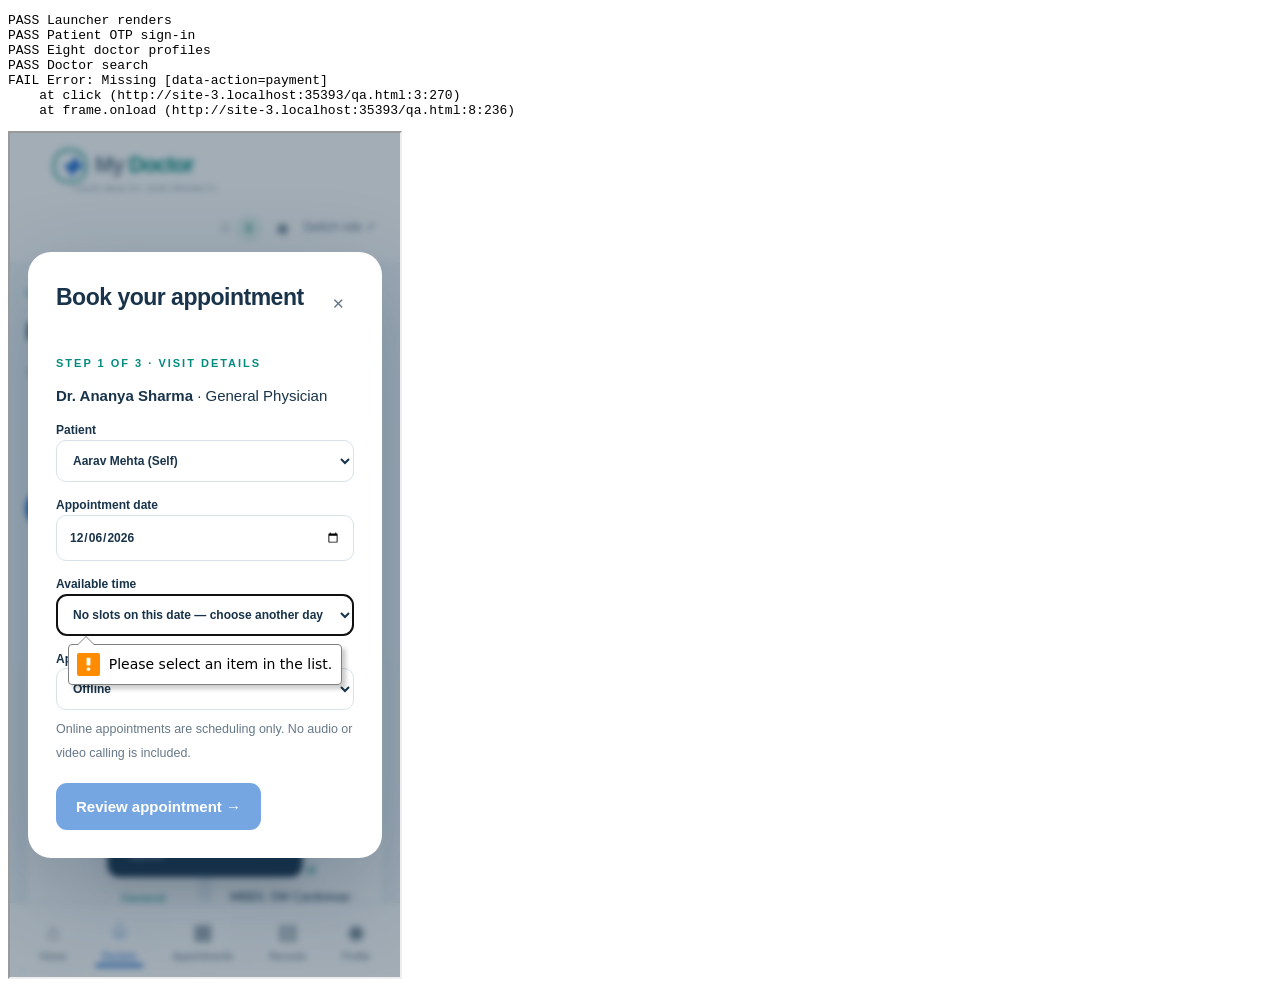
==== qa.html @ 8f98c6cf "Add interactive My Doctor healthcare prototype" ====
<!doctype html><html><head><meta charset="utf-8"><title>My Doctor checks</title></head><body><pre id="results">RUNNING</pre><iframe id="test" src="index.html" style="width:390px;height:844px"></iframe><script>
const output=document.querySelector('#results'), frame=document.querySelector('#test');
frame.onload=async()=>{const w=frame.contentWindow,d=w.document,results=[];const run=s=>w.eval(s);run("state=seed();save();role='';go('launcher')");const check=(v,s)=>{if(!v)throw Error(s);results.push('PASS '+s)};const click=s=>{const e=d.querySelector(s);if(!e)throw Error('Missing '+s);e.click()};const submit=s=>d.querySelector(s).requestSubmit();try{
check(d.body.textContent.includes('Good health'),'Launcher renders');
click('[data-role="patient"]');submit('#auth-form');d.querySelector('[name=otp]').value='1234';submit('#auth-form');check(d.body.textContent.includes('Hello, Aarav'),'Patient OTP sign-in');
click('[data-screen="doctors"]');check(d.querySelectorAll('.doctor').length===8,'Eight doctor profiles');
const input=d.querySelector('#doctor-search');input.value='Cardiologist';input.dispatchEvent(new w.Event('input',{bubbles:true}));check(d.querySelectorAll('.doctor').length===1,'Doctor search');
run("search='';filter='All';render();showDoctor('d0');");click('[data-action="book"]');const date=d.querySelector('[name=date]');date.value=run('day(1)');date.dispatchEvent(new w.Event('change',{bubbles:true}));submit('#booking-form');click('[data-action=payment]');submit('#payment-form');await new Promise(r=>setTimeout(r,1300));check(run('state.appointments.length')===4,'Payment creates appointment');check(d.querySelector('dialog').textContent.includes('confirmed'),'Confirmation displayed');
run("modal.close();role='doctor';doctorId='d0';doctorDay=day(1);go('home');");check(d.body.textContent.includes('Aarav'),'Booking visible to doctor');run("consult(state.appointments.at(-1).id)");click('[data-action=prescribe]');for(const [n,v] of Object.entries({medicine:'Demo test medicine',dosage:'1 tablet',frequency:'Once daily',duration:'2 days',instructions:'Fictional'}))d.querySelector('[name='+n+']').value=v;submit('#prescription-form');check(run('state.prescriptions.length')===2,'Doctor prescription saved');check(run("state.records.some(r=>r.rx===state.prescriptions.at(-1).id)"),'Prescription creates medical record');
run("role='patient';go('prescriptions')");check(d.body.textContent.includes('Ananya'),'Prescription visible to patient');run("go('queue')");const old=run('queueStatus(state.appointments[0]).current');click('[data-action=advance-queue]');check(run('queueStatus(state.appointments[0]).current')===old+1,'Queue state advances');
run("role='admin';adminTab='Payments';go('home');window.confirm=()=>true");click('[data-action=refund]');check(run("state.appointments[0].payment==='Refund Pending'"),'Refund requested');click('[data-action=process-refund]');check(run("state.appointments[0].payment==='Refunded'&&state.appointments[0].status==='Cancelled'"),'Refund processed');
run("adminTab='Commission';render()");d.querySelector('[name=percent]').value=15;submit('#commission-form');check(run('state.commission')===15,'Commission calculation state');
run("doctor('d7').status='Pending';adminTab='KYC Verification';render()");run("document.querySelector('[data-action=kyc][data-id=d7]').click()");click('[data-action=kyc-approve]');check(run("doctor('d7').status==='Approved'"),'KYC approval synchronizes');
for(const tab of run('adminTabs')){run('adminTab='+JSON.stringify(tab)+';render()');check(d.querySelector('.admin-content')!==null,'Admin '+tab);}
run("role='patient';modal.close();go('home')");for(const width of [320,360,375,390,414,430,768,1280]){frame.style.width=width+'px';await new Promise(r=>setTimeout(r,20));check(d.documentElement.scrollWidth<=width,'No home overflow at '+width+'px');}
check(JSON.parse(w.localStorage.getItem('my-doctor-mvp-v1')).commission===15,'Local storage persisted');
run("state=seed();save();role='';go('launcher')");output.textContent=results.join('\n')+'\nALL CHECKS PASSED';
}catch(e){output.textContent=results.join('\n')+'\nFAIL '+e.stack;}};
</script></body></html>
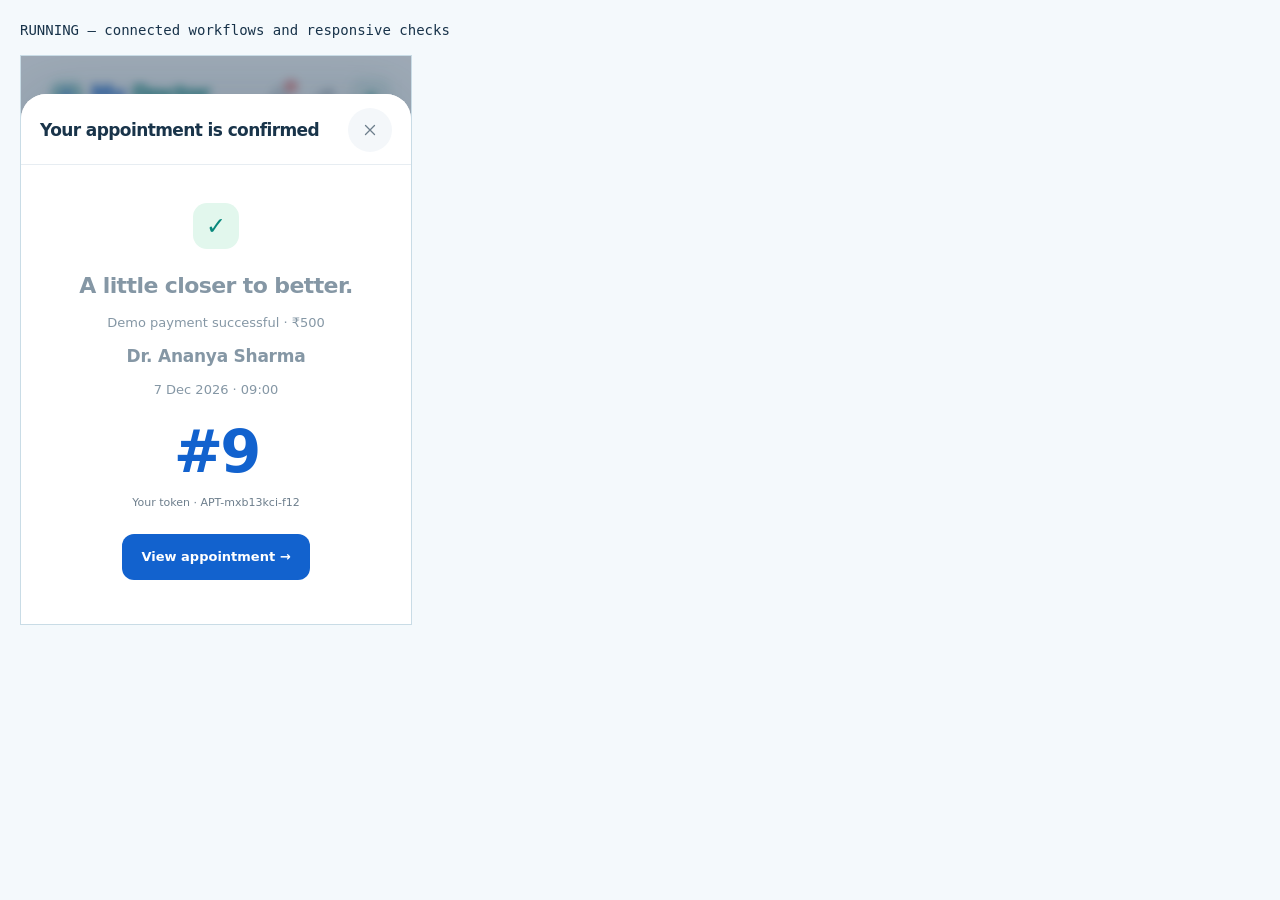
==== commit 1fef8082: "Polish mobile healthcare UI and validate responsive workflows" ====
--- a/qa.html
+++ b/qa.html
@@ -1,19 +1,314 @@
-<!doctype html><html><head><meta charset="utf-8"><title>My Doctor checks</title></head><body><pre id="results">RUNNING</pre><iframe id="test" src="index.html" style="width:390px;height:844px"></iframe><script>
-const output=document.querySelector('#results'), frame=document.querySelector('#test');
-frame.onload=async()=>{const w=frame.contentWindow,d=w.document,results=[];const run=s=>w.eval(s);run("state=seed();save();role='';go('launcher')");const check=(v,s)=>{if(!v)throw Error(s);results.push('PASS '+s)};const click=s=>{const e=d.querySelector(s);if(!e)throw Error('Missing '+s);e.click()};const submit=s=>d.querySelector(s).requestSubmit();try{
-check(d.body.textContent.includes('Good health'),'Launcher renders');
-click('[data-role="patient"]');submit('#auth-form');d.querySelector('[name=otp]').value='1234';submit('#auth-form');check(d.body.textContent.includes('Hello, Aarav'),'Patient OTP sign-in');
-click('[data-screen="doctors"]');check(d.querySelectorAll('.doctor').length===8,'Eight doctor profiles');
-const input=d.querySelector('#doctor-search');input.value='Cardiologist';input.dispatchEvent(new w.Event('input',{bubbles:true}));check(d.querySelectorAll('.doctor').length===1,'Doctor search');
-run("search='';filter='All';render();showDoctor('d0');");click('[data-action="book"]');const date=d.querySelector('[name=date]');date.value=run('day(1)');date.dispatchEvent(new w.Event('change',{bubbles:true}));submit('#booking-form');click('[data-action=payment]');submit('#payment-form');await new Promise(r=>setTimeout(r,1300));check(run('state.appointments.length')===4,'Payment creates appointment');check(d.querySelector('dialog').textContent.includes('confirmed'),'Confirmation displayed');
-run("modal.close();role='doctor';doctorId='d0';doctorDay=day(1);go('home');");check(d.body.textContent.includes('Aarav'),'Booking visible to doctor');run("consult(state.appointments.at(-1).id)");click('[data-action=prescribe]');for(const [n,v] of Object.entries({medicine:'Demo test medicine',dosage:'1 tablet',frequency:'Once daily',duration:'2 days',instructions:'Fictional'}))d.querySelector('[name='+n+']').value=v;submit('#prescription-form');check(run('state.prescriptions.length')===2,'Doctor prescription saved');check(run("state.records.some(r=>r.rx===state.prescriptions.at(-1).id)"),'Prescription creates medical record');
-run("role='patient';go('prescriptions')");check(d.body.textContent.includes('Ananya'),'Prescription visible to patient');run("go('queue')");const old=run('queueStatus(state.appointments[0]).current');click('[data-action=advance-queue]');check(run('queueStatus(state.appointments[0]).current')===old+1,'Queue state advances');
-run("role='admin';adminTab='Payments';go('home');window.confirm=()=>true");click('[data-action=refund]');check(run("state.appointments[0].payment==='Refund Pending'"),'Refund requested');click('[data-action=process-refund]');check(run("state.appointments[0].payment==='Refunded'&&state.appointments[0].status==='Cancelled'"),'Refund processed');
-run("adminTab='Commission';render()");d.querySelector('[name=percent]').value=15;submit('#commission-form');check(run('state.commission')===15,'Commission calculation state');
-run("doctor('d7').status='Pending';adminTab='KYC Verification';render()");run("document.querySelector('[data-action=kyc][data-id=d7]').click()");click('[data-action=kyc-approve]');check(run("doctor('d7').status==='Approved'"),'KYC approval synchronizes');
-for(const tab of run('adminTabs')){run('adminTab='+JSON.stringify(tab)+';render()');check(d.querySelector('.admin-content')!==null,'Admin '+tab);}
-run("role='patient';modal.close();go('home')");for(const width of [320,360,375,390,414,430,768,1280]){frame.style.width=width+'px';await new Promise(r=>setTimeout(r,20));check(d.documentElement.scrollWidth<=width,'No home overflow at '+width+'px');}
-check(JSON.parse(w.localStorage.getItem('my-doctor-mvp-v1')).commission===15,'Local storage persisted');
-run("state=seed();save();role='';go('launcher')");output.textContent=results.join('\n')+'\nALL CHECKS PASSED';
-}catch(e){output.textContent=results.join('\n')+'\nFAIL '+e.stack;}};
-</script></body></html>
+<!doctype html>
+<html lang="en">
+<head>
+  <meta charset="utf-8">
+  <meta name="viewport" content="width=device-width,initial-scale=1">
+  <title>My Doctor browser checks</title>
+  <style>
+    body { margin: 20px; font: 14px/1.5 monospace; color: #18334a; background: #f4f9fc; }
+    #results { white-space: pre-wrap; overflow-wrap: anywhere; }
+    #test { display: block; width: 390px; height: 568px; border: 1px solid #c9dce6; background: white; }
+  </style>
+</head>
+<body>
+  <pre id="results" role="status">RUNNING — connected workflows and responsive checks</pre>
+  <iframe id="test" title="My Doctor browser test workspace"></iframe>
+  <script>
+    'use strict';
+    const output = document.querySelector('#results');
+    const frame = document.querySelector('#test');
+    const storageKey = 'my-doctor-mvp-v1';
+    const results = [];
+    const runtimeErrors = [];
+    const widths = [320, 360, 375, 390, 414, 430, 768, 1280];
+    const snapshotStorage = storage => Array.from({ length: storage.length }, (_, index) => {
+      const key = storage.key(index);
+      return [key, storage.getItem(key)];
+    });
+    // Capture data before index.html bootstraps. The marker identifies browsers
+    // that share a local-file storage area between the QA page and application.
+    const originalStorage = snapshotStorage(localStorage);
+    const storageMarker = 'my-doctor-qa-' + Date.now() + '-' + Math.random().toString(36).slice(2);
+    localStorage.setItem(storageMarker, 'storage-probe');
+    let finished = false;
+
+    frame.onload = async () => {
+      if (finished || frame.contentWindow.location.href === 'about:blank') return;
+      const w = frame.contentWindow;
+      const d = w.document;
+      const sharedStorage = w.localStorage.getItem(storageMarker) === 'storage-probe';
+      const baseline = sharedStorage ? originalStorage : snapshotStorage(w.localStorage);
+      localStorage.removeItem(storageMarker);
+      const originalEntry = baseline.find(([key]) => key === storageKey);
+      const run = source => w.eval(source);
+      const pause = () => new Promise(resolve => setTimeout(resolve, 20));
+      const visible = element => element.getClientRects().length > 0 &&
+        w.getComputedStyle(element).visibility !== 'hidden';
+      const describe = element => element.id ? '#' + element.id :
+        element.tagName.toLowerCase() + (element.className && typeof element.className === 'string'
+          ? '.' + element.className.trim().replace(/\s+/g, '.') : '');
+      const check = (condition, label) => {
+        if (runtimeErrors.length) throw new Error('JavaScript runtime error: ' + runtimeErrors.join(' | '));
+        if (!condition) throw new Error(label);
+        results.push('PASS ' + label);
+      };
+      const click = selector => {
+        const element = d.querySelector(selector);
+        if (!element) throw new Error('Missing ' + selector);
+        element.click();
+      };
+      const submit = selector => {
+        const form = d.querySelector(selector);
+        if (!form) throw new Error('Missing form ' + selector);
+        if (!form.checkValidity()) throw new Error('Invalid test form ' + selector);
+        form.requestSubmit();
+      };
+      const resize = async width => {
+        frame.style.width = width + 'px';
+        frame.style.height = (width <= 430 ? 568 : width === 768 ? 740 : 800) + 'px';
+        await pause();
+      };
+      const layout = label => {
+        const viewportWidth = d.documentElement.clientWidth;
+        const overflow = Math.max(d.documentElement.scrollWidth, d.body.scrollWidth) - viewportWidth;
+        const offenders = () => Array.from(d.querySelectorAll('body *')).filter(visible)
+          .filter(element => element.getBoundingClientRect().right > viewportWidth + 1)
+          .slice(0, 5).map(describe).join(', ');
+        check(overflow <= 1, label + ': no page overflow' +
+          (overflow > 1 ? ' (' + Math.ceil(overflow) + 'px: ' + offenders() + ')' : ''));
+        if (w.innerWidth <= 700) {
+          const controls = Array.from(d.querySelectorAll(
+            'input:not([type="checkbox"]):not([type="radio"]):not([type="hidden"]), select, textarea'
+          )).filter(visible);
+          const smallControls = controls.filter(element => parseFloat(w.getComputedStyle(element).fontSize) < 16);
+          check(!smallControls.length, label + ': readable form text (16px minimum)' +
+            (smallControls.length ? ' — ' + smallControls.map(describe).join(', ') : ''));
+          const targets = Array.from(d.querySelectorAll(
+            'header button, nav[aria-label="Main navigation"] button, .mobile-menu, .sidebar.open button'
+          )).filter(visible);
+          const smallTargets = targets.filter(element => {
+            const rect = element.getBoundingClientRect();
+            return rect.width < 43.5 || rect.height < 43.5;
+          });
+          check(!smallTargets.length, label + ': navigation targets at least 44px' +
+            (smallTargets.length ? ' — ' + smallTargets.map(element => {
+              const rect = element.getBoundingClientRect();
+              return describe(element) + ' ' + rect.width.toFixed(1) + '×' + rect.height.toFixed(1);
+            }).join(', ') : ''));
+        }
+        const navigation = d.querySelector('nav[aria-label="Main navigation"]');
+        if (navigation && visible(navigation)) {
+          const rect = navigation.getBoundingClientRect();
+          check(rect.left >= -1 && rect.right <= w.innerWidth + 1 && rect.bottom <= w.innerHeight + 1,
+            label + ': bottom navigation fits viewport');
+        }
+      };
+      const modalLayout = label => {
+        const modal = d.querySelector('dialog[open]');
+        check(Boolean(modal), label + ': dialog opens');
+        const rect = modal.getBoundingClientRect();
+        check(rect.left >= -1 && rect.top >= -1 && rect.right <= w.innerWidth + 1 && rect.bottom <= w.innerHeight + 1,
+          label + ': dialog fits ' + w.innerWidth + '×' + w.innerHeight);
+        check(modal.scrollWidth <= modal.clientWidth + 1, label + ': dialog content has no horizontal overflow');
+        const close = modal.querySelector('[data-action="close"]');
+        if (close && w.innerWidth <= 700) {
+          const closeRect = close.getBoundingClientRect();
+          check(closeRect.width >= 43.5 && closeRect.height >= 43.5, label + ': close target at least 44px');
+        }
+        layout(label);
+      };
+      const closeModal = () => run("if(modal.open)modal.close()");
+      const onError = event => runtimeErrors.push(event.message || 'Uncaught application error');
+      const onRejection = event => runtimeErrors.push(String(event.reason?.stack || event.reason || 'Unhandled rejection'));
+      w.addEventListener('error', onError);
+      w.addEventListener('unhandledrejection', onRejection);
+      const restoreStorage = () => {
+        // Only this key changes in the app. Preserve unrelated data and updates
+        // made by another tab; never clear localStorage.
+        if (originalEntry) w.localStorage.setItem(storageKey, originalEntry[1]);
+        else w.localStorage.removeItem(storageKey);
+        localStorage.removeItem(storageMarker);
+      };
+      window.addEventListener('pagehide', restoreStorage, { once: true });
+      let failure = null;
+      try {
+        check(run("typeof seed==='function'&&typeof render==='function'"), 'Application JavaScript initializes');
+        run("state=seed();save();role='';go('launcher')");
+        check(d.body.textContent.includes('Good health'), 'Launcher renders');
+        click('[data-role="patient"]');
+        submit('#auth-form');
+        d.querySelector('[name="otp"]').value = '1234';
+        submit('#auth-form');
+        check(d.body.textContent.includes('Hello, Aarav'), 'Patient OTP sign-in');
+        click('[data-screen="doctors"]');
+        check(d.querySelectorAll('.doctor').length === 8, 'Eight doctor profiles');
+        await resize(390);
+        const specialityRail = d.querySelector('.speciality-rail');
+        specialityRail.scrollLeft = specialityRail.scrollWidth;
+        const railOffset = specialityRail.scrollLeft;
+        click('[data-action="speciality"][data-value="ENT"]');
+        check(railOffset > 0 && Math.abs(d.querySelector('.speciality-rail').scrollLeft - railOffset) < 1 &&
+          d.querySelector('[data-value="ENT"]').getAttribute('aria-pressed') === 'true' &&
+          d.querySelectorAll('.doctor').length === 1 && d.querySelector('.doctor').textContent.includes('Sana Khan'),
+          'Mobile ENT filter preserves speciality rail scroll and shows the matching doctor');
+        click('[data-action="speciality"][data-value="All"]');
+        const searchInput = d.querySelector('#doctor-search');
+        searchInput.value = 'Cardiologist';
+        searchInput.dispatchEvent(new w.Event('input', { bubbles: true }));
+        check(d.querySelectorAll('.doctor').length === 1, 'Doctor search');
+        run("search='';filter='All';render();showDoctor('d0')");
+        run("toast('Demo error')");
+        const dialogFeedback = d.querySelector('dialog[open] #dialog-feedback');
+        check(dialogFeedback && visible(dialogFeedback) && dialogFeedback.textContent === 'Demo error' &&
+          dialogFeedback.getBoundingClientRect().bottom <= dialogFeedback.closest('dialog').getBoundingClientRect().bottom,
+          'Modal feedback is visible inside the open dialog');
+        modalLayout('Doctor profile, 390px');
+        click('[data-action="book"]');
+        // Tomorrow may be Sunday or fully booked. Find a working day with slots.
+        const bookingDate = run("Array.from({length:14},(_,i)=>day(i+1)).find(date=>slots(doctor('d0'),date).length)");
+        check(Boolean(bookingDate), 'A future working day has available slots');
+        const dateInput = d.querySelector('#booking-form [name="date"]');
+        dateInput.value = bookingDate;
+        dateInput.dispatchEvent(new w.Event('change', { bubbles: true }));
+        modalLayout('Booking form, 390px');
+        submit('#booking-form');
+        modalLayout('Booking review, 390px');
+        click('[data-action="payment"]');
+        modalLayout('Payment form, 390px');
+        submit('#payment-form');
+        await new Promise(resolve => setTimeout(resolve, 1300));
+        check(run('state.appointments.length') === 4, 'Payment creates appointment');
+        check(d.querySelector('dialog').textContent.includes('confirmed'), 'Confirmation displayed');
+        modalLayout('Booking confirmation, 390px');
+        run("modal.close();role='doctor';doctorId='d0';doctorDay=" + JSON.stringify(bookingDate) + ";go('home')");
+        check(d.body.textContent.includes('Aarav'), 'Booking visible to doctor');
+        const statTops = Array.from(d.querySelectorAll('.screen-home > .page-heading + .grid > .card'))
+          .map(card => card.getBoundingClientRect().top);
+        check(statTops.length === 3 && Math.max(...statTops) - Math.min(...statTops) < 1,
+          'Doctor mobile statistics stay together on one row');
+        run('consult(state.appointments.at(-1).id)');
+        modalLayout('Doctor consultation, 390px');
+        click('[data-action="prescribe"]');
+        modalLayout('Prescription form, 390px');
+        for (const [name, value] of Object.entries({
+          medicine: 'Demo test medicine', dosage: '1 tablet', frequency: 'Once daily',
+          duration: '2 days', instructions: 'Fictional'
+        })) d.querySelector('[name="' + name + '"]').value = value;
+        submit('#prescription-form');
+        check(run('state.prescriptions.length') === 2, 'Doctor prescription saved');
+        check(run('state.records.some(record=>record.rx===state.prescriptions.at(-1).id)'), 'Prescription creates medical record');
+        run("role='patient';go('prescriptions')");
+        check(d.body.textContent.includes('Ananya'), 'Prescription visible to patient');
+        run("queueAppointment=state.appointments[0].id;go('queue')");
+        const oldToken = run('queueStatus(state.appointments[0]).current');
+        click('[data-action="advance-queue"]');
+        check(run('queueStatus(state.appointments[0]).current') === oldToken + 1, 'Queue state advances');
+        run("role='admin';adminTab='Payments';go('home');window.confirm=()=>true");
+        click('[data-action="refund"]');
+        check(run("state.appointments[0].payment==='Refund Pending'"), 'Refund requested');
+        click('[data-action="process-refund"]');
+        check(run("state.appointments[0].payment==='Refunded'&&state.appointments[0].status==='Cancelled'"), 'Refund processed');
+        run("adminTab='Commission';render()");
+        d.querySelector('[name="percent"]').value = 15;
+        submit('#commission-form');
+        check(run('state.commission') === 15, 'Commission calculation state');
+        run("doctor('d7').status='Pending';adminTab='KYC Verification';render()");
+        click('[data-action="kyc"][data-id="d7"]');
+        modalLayout('KYC review, 390px');
+        click('[data-action="kyc-approve"]');
+        check(run("doctor('d7').status==='Approved'"), 'KYC approval synchronizes');
+        check(JSON.parse(w.localStorage.getItem(storageKey)).commission === 15, 'Local storage persists workflow changes');
+
+        // Start the layout matrix with populated fixtures, independent of the
+        // booking, cancellation and commission mutations above.
+        run("state=seed();save();selectedPatient='self';doctorId='d0';doctorDay=day();queueAppointment='';");
+        const views = [
+          ['Launcher', "role='';go('launcher')"],
+          ['Patient sign-in', "role='patient';authRole='patient';go('auth')"],
+          ['Patient OTP', "role='patient';authRole='patient';authMobile='9000000001';go('otp')"],
+          ...['home', 'doctors', 'appointments', 'records', 'prescriptions', 'family', 'profile', 'queue', 'notifications']
+            .map(screen => ['Patient ' + screen, "role='patient';appointmentTab='Today';go(" + JSON.stringify(screen) + ')']),
+          ['Patient upcoming appointments', "role='patient';appointmentTab='Upcoming';go('appointments')"],
+          ['Patient completed appointments', "role='patient';appointmentTab='Completed';go('appointments')"],
+          ...['home', 'schedule', 'queue', 'profile', 'notifications']
+            .map(screen => ['Doctor ' + screen, "role='doctor';go(" + JSON.stringify(screen) + ')']),
+          ...run('adminTabs').map(tab => ['Admin ' + tab,
+            "role='admin';adminTab=" + JSON.stringify(tab) + ";adminSearch='';adminDate='';adminStatus='';adminDoctor='';go('home')"])
+        ];
+        for (const width of widths) {
+          await resize(width);
+          for (const [name, source] of views) {
+            closeModal();
+            run(source);
+            await pause();
+            check(Boolean(d.querySelector('main')), name + ' renders at ' + width + 'px');
+            layout(name + ', ' + width + 'px');
+            if (name === 'Admin Dashboard') {
+              const menu = d.querySelector('.mobile-menu');
+              if (menu && visible(menu)) {
+                click('[data-action="admin-menu"]');
+                await pause();
+                check(d.querySelectorAll('.sidebar.open button').length === run('adminTabs.length'),
+                  'All admin sections reachable at ' + width + 'px');
+                layout('Expanded admin navigation, ' + width + 'px');
+              }
+            }
+          }
+          results.push('PASS COMPLETE SCREEN MATRIX AT ' + width + 'px');
+          output.textContent = results.join('\n') + '\nRUNNING — remaining widths and dialogs';
+        }
+
+        const modalViews = [
+          ['Doctor profile', "role='patient';go('doctors');showDoctor('d0')"],
+          ['Booking form', "role='patient';go('doctors');booking={doctor:'d0',patient:'self',date:" +
+            JSON.stringify(bookingDate) + ",time:'09:00',type:'Offline',step:1};bookingView()"],
+          ['Booking review', 'booking.step=2;bookingView()'],
+          ['Payment form', 'booking.step=3;bookingView()'],
+          ['Appointment details', "role='patient';go('appointments');detail(state.appointments[0].id)"],
+          ['Medical document', "role='patient';go('records');showRecord('r1')"],
+          ['Patient prescription', "role='patient';go('prescriptions');showRx('rx1')"],
+          ['Family member form', "role='patient';go('family');familyEdit('f1')"],
+          ['Patient profile form', "role='patient';go('profile');document.querySelector('[data-action=edit-profile]').click()"],
+          ['Doctor consultation', "role='doctor';go('home');consult(state.appointments[0].id)"],
+          ['Medical history', "role='doctor';history('self')"],
+          ['Prescription editor', "role='doctor';prescribe(state.appointments[0].id)"],
+          ['KYC review', "role='admin';adminTab='KYC Verification';go('home');document.querySelector('[data-action=kyc][data-id=d0]').click()"],
+          ['Support request', "role='admin';adminTab='Complaints / Support';go('home');document.querySelector('[data-action=complaint]').click()"]
+        ];
+        for (const width of [320, 390, 768]) {
+          await resize(width);
+          for (const [name, source] of modalViews) {
+            closeModal();
+            run(source);
+            await pause();
+            modalLayout(name + ', ' + width + 'px');
+          }
+        }
+        check(runtimeErrors.length === 0, 'No uncaught JavaScript errors or rejected promises');
+      } catch (error) {
+        failure = error;
+      } finally {
+        finished = true;
+        try {
+          closeModal();
+        } catch (error) {
+          if (!failure) failure = error;
+        }
+        restoreStorage();
+        w.removeEventListener('error', onError);
+        w.removeEventListener('unhandledrejection', onRejection);
+        window.removeEventListener('pagehide', restoreStorage);
+        const restored = w.localStorage.getItem(storageKey) === (originalEntry ? originalEntry[1] : null);
+        results.push((restored ? 'PASS ' : 'FAIL ') + 'Original local data restored');
+        if (!restored && !failure) failure = new Error('Original local data could not be restored');
+        // Remove the fixture app to prevent later clicks saving test data over
+        // the restored user data.
+        frame.remove();
+        output.textContent = results.join('\n') + (failure ? '\nFAIL ' + failure.stack : '\nALL CHECKS PASSED');
+        document.documentElement.dataset.qaStatus = failure ? 'failed' : 'passed';
+      }
+    };
+    frame.src = 'index.html';
+  </script>
+</body>
+</html>
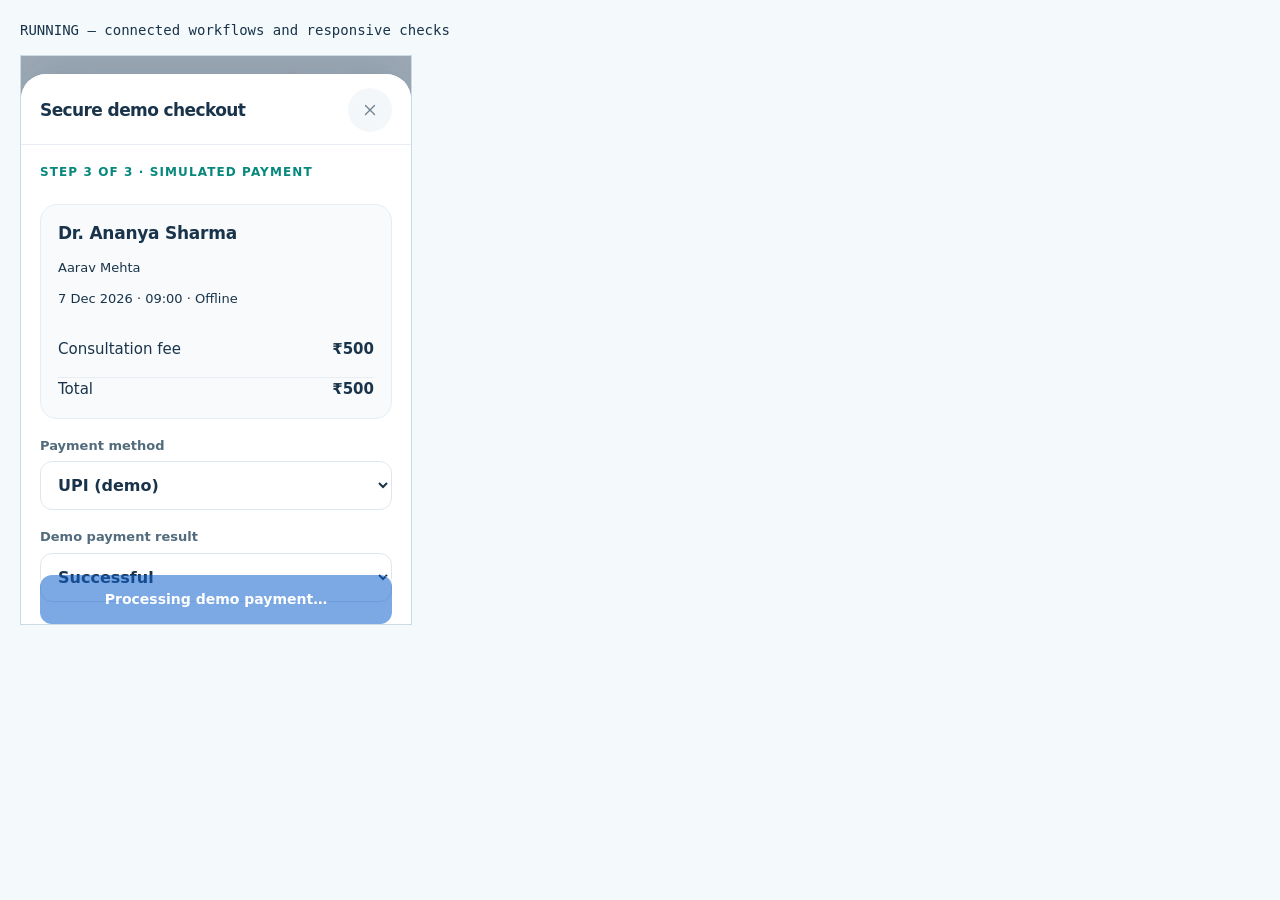
==== commit 8999348c: "Improve patient visuals and admin doctor management" ====
--- a/qa.html
+++ b/qa.html
@@ -63,6 +63,37 @@
         if (!form.checkValidity()) throw new Error('Invalid test form ' + selector);
         form.requestSubmit();
       };
+      const fill = (selector, values) => {
+        const form = d.querySelector(selector);
+        if (!form) throw new Error('Missing form ' + selector);
+        for (const [name, value] of Object.entries(values)) {
+          const input = form.elements.namedItem(name);
+          if (!input) throw new Error('Missing form field ' + name);
+          input.value = value;
+        }
+      };
+      const waitFor = async condition => {
+        const deadline = Date.now() + 2500;
+        while (!condition() && Date.now() < deadline) await pause();
+      };
+      const checkImages = async (selector, label) => {
+        const images = Array.from(d.querySelectorAll(selector));
+        check(images.length > 0, label + ': images are present');
+        check(images.every(image => /^assets\//.test(image.getAttribute('src')) &&
+          /\.(?:avif|jpe?g|png|webp)(?:$|[?#])/i.test(image.getAttribute('src'))),
+          label + ': photographs use bundled image files');
+        // Eager loading here also checks assets belonging to cards below the
+        // small test viewport. Production loading behavior stays unchanged.
+        images.forEach(image => { image.loading = 'eager'; });
+        await Promise.all(images.map(image => image.complete ? Promise.resolve() :
+          new Promise(resolve => {
+            image.addEventListener('load', resolve, { once: true });
+            image.addEventListener('error', resolve, { once: true });
+            setTimeout(resolve, 5000);
+          })));
+        check(images.every(image => image.complete && image.naturalWidth > 0),
+          label + ': all photographs load successfully');
+      };
       const resize = async width => {
         frame.style.width = width + 'px';
         frame.style.height = (width <= 430 ? 568 : width === 768 ? 740 : 800) + 'px';
@@ -102,6 +133,21 @@
           check(rect.left >= -1 && rect.right <= w.innerWidth + 1 && rect.bottom <= w.innerHeight + 1,
             label + ': bottom navigation fits viewport');
         }
+        if (d.body.dataset.role === 'patient') {
+          const copy = Array.from(d.querySelectorAll('main, main *')).filter(visible)
+            .filter(element => Array.from(element.childNodes).some(node =>
+              node.nodeType === w.Node.TEXT_NODE && node.textContent.trim()));
+          const smallCopy = copy.filter(element => parseFloat(w.getComputedStyle(element).fontSize) < 12);
+          check(!smallCopy.length, label + ': patient text is at least 12px' +
+            (smallCopy.length ? ' (' + smallCopy.slice(0, 5).map(describe).join(', ') + ')' : ''));
+          if (navigation && visible(navigation)) {
+            check(Array.from(navigation.querySelectorAll('button')).every(button =>
+              parseFloat(w.getComputedStyle(button).fontSize) >= 11),
+              label + ': bottom navigation labels are at least 11px');
+            check(navigation.querySelectorAll('button .nav-icon svg path[d]').length === 5,
+              label + ': all five navigation icons are drawn');
+          }
+        }
       };
       const modalLayout = label => {
         const modal = d.querySelector('dialog[open]');
@@ -140,8 +186,55 @@
         d.querySelector('[name="otp"]').value = '1234';
         submit('#auth-form');
         check(d.body.textContent.includes('Hello, Aarav'), 'Patient OTP sign-in');
+        await resize(390);
+        const bannerTitle = () => d.querySelector('.care-banner h1, .care-banner h2').textContent;
+        const firstBannerTitle = bannerTitle();
+        await checkImages('.care-banner img', 'Home care banner');
+        const bannerImageRect = d.querySelector('.care-banner img').getBoundingClientRect();
+        const bannerViewportRect = d.querySelector('.banner-viewport').getBoundingClientRect();
+        check(bannerImageRect.width > 0 && bannerImageRect.height > 0 &&
+          bannerImageRect.top <= bannerViewportRect.top + 1 &&
+          bannerImageRect.bottom >= bannerViewportRect.bottom - 1 &&
+          bannerImageRect.right >= bannerViewportRect.right - 1,
+          'Banner photograph fills the visible banner area');
+        const headerBeforeBannerChange = d.querySelector('.app-header');
+        const bannerDots = d.querySelectorAll('.banner-dots [data-action="banner-slide"]');
+        check(bannerDots.length >= 3, 'Home banner provides at least three selectable care messages');
+        const selectedBannerDot = index => {
+          const dot = d.querySelector('.banner-dots [data-index="' + index + '"]');
+          return dot && ['aria-current', 'aria-pressed', 'aria-selected']
+            .some(attribute => dot.getAttribute(attribute) === 'true');
+        };
+        click('.care-banner [data-action="banner-next"]');
+        check(bannerTitle() !== firstBannerTitle && selectedBannerDot(1),
+          'Next banner changes its message and announces the selected slide');
+        click('.care-banner [data-action="banner-prev"]');
+        check(bannerTitle() === firstBannerTitle && selectedBannerDot(0),
+          'Previous banner returns to the first care message');
+        click('.banner-dots [data-index="2"]');
+        check(bannerTitle() !== firstBannerTitle && selectedBannerDot(2),
+          'Banner dots select a care message');
+        check(d.querySelector('.app-header') === headerBeforeBannerChange,
+          'Changing a banner keeps the surrounding page in place');
+        layout('Interactive home banner, 390px');
+        click('.banner-dots [data-index="0"]');
+        click('.care-banner [data-action="navigate"]');
+        check(run('screen') === 'doctors', 'Book appointment banner opens Find doctors');
+        run("go('home')");
+        click('.banner-dots [data-index="1"]');
+        click('.care-banner [data-action="navigate"]');
+        check(run('screen') === 'family', 'Family care banner opens Family members');
+        run("go('home')");
+        click('.banner-dots [data-index="2"]');
+        click('.care-banner [data-action="navigate"]');
+        check(run('screen') === 'records', 'Health records banner opens Medical records');
+        run("go('home')");
+        click('.banner-dots [data-index="0"]');
         click('[data-screen="doctors"]');
         check(d.querySelectorAll('.doctor').length === 8, 'Eight doctor profiles');
+        await checkImages('.doctor .doctor-avatar img', 'Find doctors profile portraits');
+        check(new Set(Array.from(d.querySelectorAll('.doctor .doctor-avatar img'), image => image.getAttribute('src'))).size === 8,
+          'Each demo doctor has an individual profile portrait');
         await resize(390);
         const specialityRail = d.querySelector('.speciality-rail');
         specialityRail.scrollLeft = specialityRail.scrollWidth;
@@ -219,6 +312,102 @@
         check(run("doctor('d7').status==='Approved'"), 'KYC approval synchronizes');
         check(JSON.parse(w.localStorage.getItem(storageKey)).commission === 15, 'Local storage persists workflow changes');
 
+        run("adminTab='Doctors';adminSearch='';render()");
+        const adminSections = run('adminTabs');
+        check(adminSections.length === 12 && !adminSections.includes('Hospital Management') &&
+          !adminSections.includes('Pharmacy Management') &&
+          !d.querySelector('.sidebar').textContent.includes('Hospital Management') &&
+          !d.querySelector('.sidebar').textContent.includes('Pharmacy Management'),
+          'Admin navigation contains twelve sections without hospital or pharmacy management');
+        click('[data-action="admin-doctor-add"]');
+        modalLayout('Add doctor form, 390px');
+        fill('#admin-doctor-form', {
+          name: 'Dr. QA Care', mobile: '9000000099', qualification: 'MBBS, MD',
+          experience: 7, registration: 'QA-MCI-12345', speciality: 'General Physician',
+          fee: 725, clinic: 'QA Community Care', city: 'Pune', languages: 'English, Hindi',
+          bio: 'Fictional clinician created by the browser workflow check.',
+          status: 'Approved', accountStatus: 'Active', start: '09:00', end: '17:00', duration: 30
+        });
+        submit('#admin-doctor-form');
+        await pause();
+        const createdDoctorId = run("state.doctors.find(doctor=>doctor.name==='Dr. QA Care')?.id");
+        check(Boolean(createdDoctorId) && run('doctor(' + JSON.stringify(createdDoctorId) + ').fee') === 725,
+          'Admin adds a doctor with numeric consultation charges');
+        click('[data-action="admin-doctor-details"][data-id="' + createdDoctorId + '"]');
+        modalLayout('Admin doctor details, 390px');
+        const doctorDetails = d.querySelector('dialog[open]').textContent;
+        check(['Dr. QA Care', 'QA-MCI-12345', 'QA Community Care', 'Pune', 'English', 'Hindi',
+          run('money(725)'), '09:00', '17:00'].every(value => doctorDetails.includes(value)),
+          'Manage doctors details show charges, registration, clinic, languages and availability');
+        closeModal();
+        click('[data-action="admin-doctor-edit"][data-id="' + createdDoctorId + '"]');
+        fill('#admin-doctor-form', { fee: 875 });
+        // A generated PNG fixture exercises the native file input, image
+        // validation and persistence without reading personal files.
+        const photoCanvas = d.createElement('canvas');
+        photoCanvas.width = photoCanvas.height = 32;
+        const photoContext = photoCanvas.getContext('2d');
+        photoContext.fillStyle = '#d4f3eb';
+        photoContext.fillRect(0, 0, 32, 32);
+        const photoBytes = w.Uint8Array.from(w.atob(photoCanvas.toDataURL('image/png').split(',')[1]), character => character.charCodeAt(0));
+        const photoTransfer = new w.DataTransfer();
+        photoTransfer.items.add(new w.File([photoBytes], 'qa-profile.png', { type: 'image/png' }));
+        const photoInput = d.querySelector('#admin-doctor-form [name="photo"]');
+        photoInput.files = photoTransfer.files;
+        photoInput.dispatchEvent(new w.Event('change', { bubbles: true }));
+        submit('#admin-doctor-form');
+        await waitFor(() => !d.querySelector('#admin-doctor-form'));
+        check(JSON.parse(w.localStorage.getItem(storageKey)).doctors.find(doctor => doctor.id === createdDoctorId).fee === 875,
+          'Edited doctor consultation charges persist in local storage');
+        const savedDoctor = JSON.parse(w.localStorage.getItem(storageKey)).doctors.find(doctor => doctor.id === createdDoctorId);
+        check(savedDoctor.photo.startsWith('data:image/png;base64,') && savedDoctor.photoFilename === 'qa-profile.png',
+          'Admin profile photograph upload is validated and persisted');
+        click('[data-action="admin-doctor-edit"][data-id="' + createdDoctorId + '"]');
+        check(d.querySelector('#admin-doctor-form [name="fee"]').value === '875' &&
+          d.querySelector('#admin-doctor-form [name="clinic"]').value === 'QA Community Care',
+          'Reopening the doctor editor retains charges and professional details');
+        closeModal();
+
+        const historicalFees = run('JSON.stringify(state.appointments.map(appointment=>[appointment.id,appointment.fee]))');
+        click('[data-action="admin-doctor-edit"][data-id="d0"]');
+        fill('#admin-doctor-form', { fee: 845, clinic: 'My Doctor Care Clinic', city: 'Pune' });
+        submit('#admin-doctor-form');
+        await pause();
+        check(run('doctor("d0").fee') === 845 &&
+          run('JSON.stringify(state.appointments.map(appointment=>[appointment.id,appointment.fee]))') === historicalFees,
+          'Updating consultation charges preserves the fees of historical appointments');
+        run("role='patient';search='';filter='All';go('doctors')");
+        const createdDoctorImage = d.querySelector('[data-action="doctor-profile"][data-id="' + createdDoctorId + '"]')
+          .closest('.doctor').querySelector('.doctor-avatar img');
+        check(createdDoctorImage.getAttribute('src') === savedDoctor.photo,
+          'The patient doctor list uses the profile photograph uploaded by the admin');
+        const editedDoctorCard = d.querySelector('[data-action="doctor-profile"][data-id="d0"]').closest('.doctor');
+        check(editedDoctorCard.textContent.includes(run('money(845)')),
+          'Patient doctor list shows the charge set by the admin');
+        click('[data-action="doctor-profile"][data-id="d0"]');
+        check(d.querySelector('dialog[open]').textContent.includes(run('money(845)')),
+          'Doctor profile shows the admin consultation charge');
+        click('[data-action="book"]');
+        const updatedBookingDate = run("Array.from({length:14},(_,i)=>day(i+1)).find(date=>slots(doctor('d0'),date).length)");
+        const updatedDateInput = d.querySelector('#booking-form [name="date"]');
+        updatedDateInput.value = updatedBookingDate;
+        updatedDateInput.dispatchEvent(new w.Event('change', { bubbles: true }));
+        submit('#booking-form');
+        check(d.querySelector('dialog[open]').textContent.includes(run('money(845)')),
+          'Appointment review uses the admin consultation charge');
+        click('[data-action="payment"]');
+        check(d.querySelector('#payment-form button[type="submit"]').textContent.includes(run('money(845)')),
+          'Checkout charges the fee configured by the admin');
+        const appointmentsBeforeUpdatedPayment = run('state.appointments.length');
+        submit('#payment-form');
+        await new Promise(resolve => setTimeout(resolve, 1300));
+        check(run('state.appointments.length') === appointmentsBeforeUpdatedPayment + 1 &&
+          run('state.appointments.at(-1).fee') === 845,
+          'Newly paid appointment stores the updated consultation charge');
+        check(run('JSON.stringify(state.appointments.slice(0,-1).map(appointment=>[appointment.id,appointment.fee]))') === historicalFees,
+          'Completing a new booking leaves historical payment amounts unchanged');
+        closeModal();
+
         // Start the layout matrix with populated fixtures, independent of the
         // booking, cancellation and commission mutations above.
         run("state=seed();save();selectedPatient='self';doctorId='d0';doctorDay=day();queueAppointment='';");
@@ -273,6 +462,9 @@
           ['Medical history', "role='doctor';history('self')"],
           ['Prescription editor', "role='doctor';prescribe(state.appointments[0].id)"],
           ['KYC review', "role='admin';adminTab='KYC Verification';go('home');document.querySelector('[data-action=kyc][data-id=d0]').click()"],
+          ['Admin doctor details', "role='admin';adminTab='Doctors';go('home');document.querySelector('[data-action=admin-doctor-details][data-id=d0]').click()"],
+          ['Admin doctor editor', "role='admin';adminTab='Doctors';go('home');document.querySelector('[data-action=admin-doctor-edit][data-id=d0]').click()"],
+          ['Admin add doctor', "role='admin';adminTab='Doctors';go('home');document.querySelector('[data-action=admin-doctor-add]').click()"],
           ['Support request', "role='admin';adminTab='Complaints / Support';go('home');document.querySelector('[data-action=complaint]').click()"]
         ];
         for (const width of [320, 390, 768]) {
